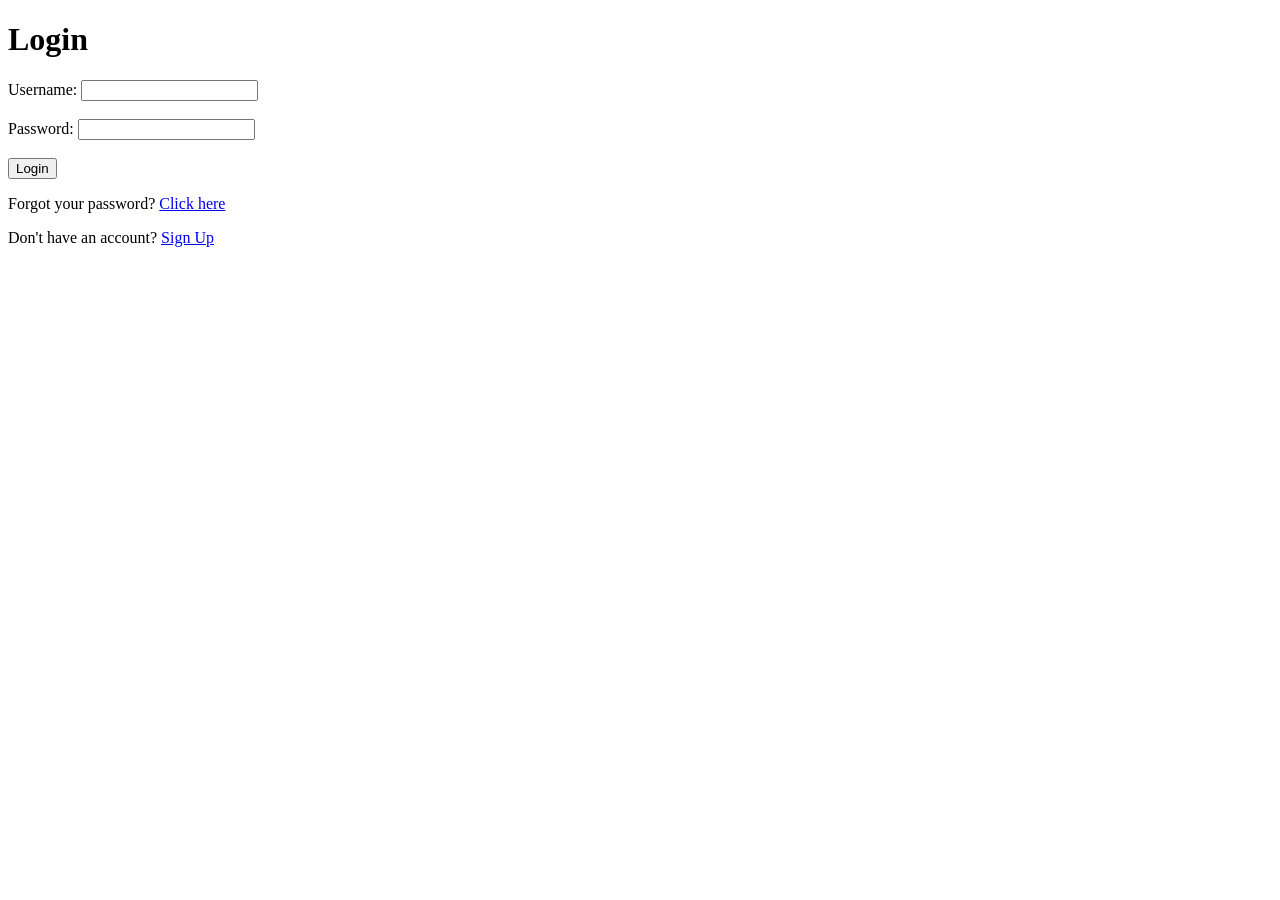
==== index.html @ 27e87de3 "paragraph is changed" ====
<!DOCTYPE html>
<html>
<head>
    <title>Login Page</title>
</head>

<body>

    <h1>Login</h1>

    <form>

        <label for="username">Username:</label>
        <input type="text" id="username" name="username" required>

        <br><br>

        <label for="password">Password:</label>
        <input type="password" id="password" name="password" required>

        <br><br>

        <button type="submit">Login</button>

    </form>

    <p>
        Forgot your password?
        <a href="#">Click here</a>
    </p>

    <p>
        Don't have an account?
        <a href="#">Sign Up</a>
    </p>

</body>
</html>
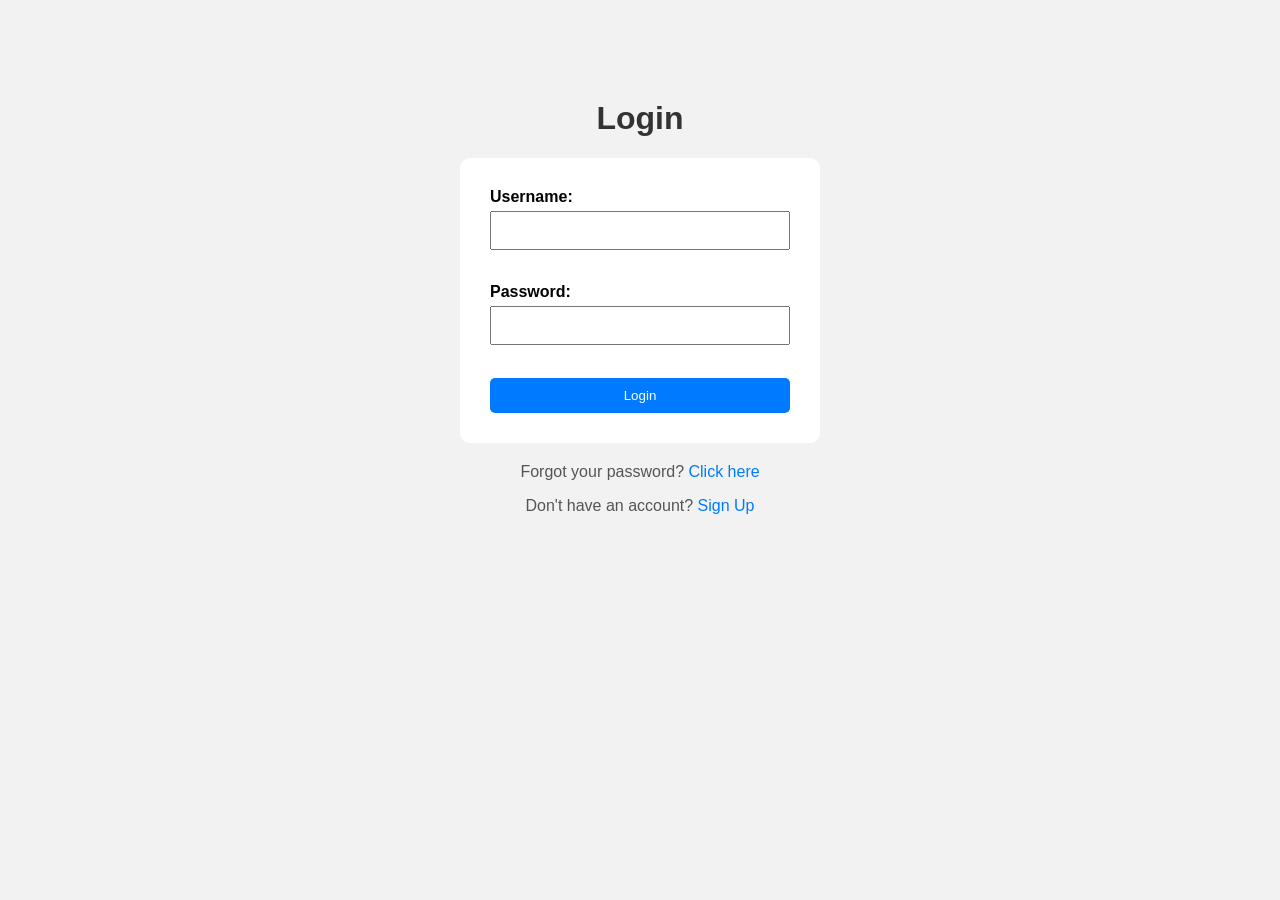
==== commit 57ab9393: "added css file" ====
--- a/index.html
+++ b/index.html
@@ -3,7 +3,10 @@
 <head>
     <title>Login Page</title>
 </head>
-
+<head>
+    <title>Login Page</title>
+    <link rel="stylesheet" href="style.css">
+</head>
 <body>
 
     <h1>Login</h1>
--- a/style.css
+++ b/style.css
@@ -0,0 +1,68 @@
+
+body {
+    font-family: Arial, sans-serif;
+    background-color: #f2f2f2;
+    text-align: center;
+    margin-top: 100px;
+}
+
+/* Login heading */
+h1 {
+    color: #333;
+}
+
+/* Form */
+form {
+    background-color: white;
+    width: 300px;
+    margin: 20px auto;
+    padding: 30px;
+    border-radius: 10px;
+}
+
+/* Labels */
+label {
+    display: block;
+    text-align: left;
+    margin-bottom: 5px;
+    font-weight: bold;
+}
+
+/* Input fields */
+input {
+    width: 100%;
+    padding: 10px;
+    margin-bottom: 15px;
+    box-sizing: border-box;
+}
+
+/* Login button */
+button {
+    width: 100%;
+    padding: 10px;
+    background-color: #007bff;
+    color: white;
+    border: none;
+    border-radius: 5px;
+    cursor: pointer;
+}
+
+button:hover {
+    background-color: #0056b3;
+}
+
+/* Links */
+a {
+    color: #007bff;
+    text-decoration: none;
+}
+
+a:hover {
+    text-decoration: underline;
+}
+
+/* Paragraphs */
+p {
+    color: #555;
+}
+
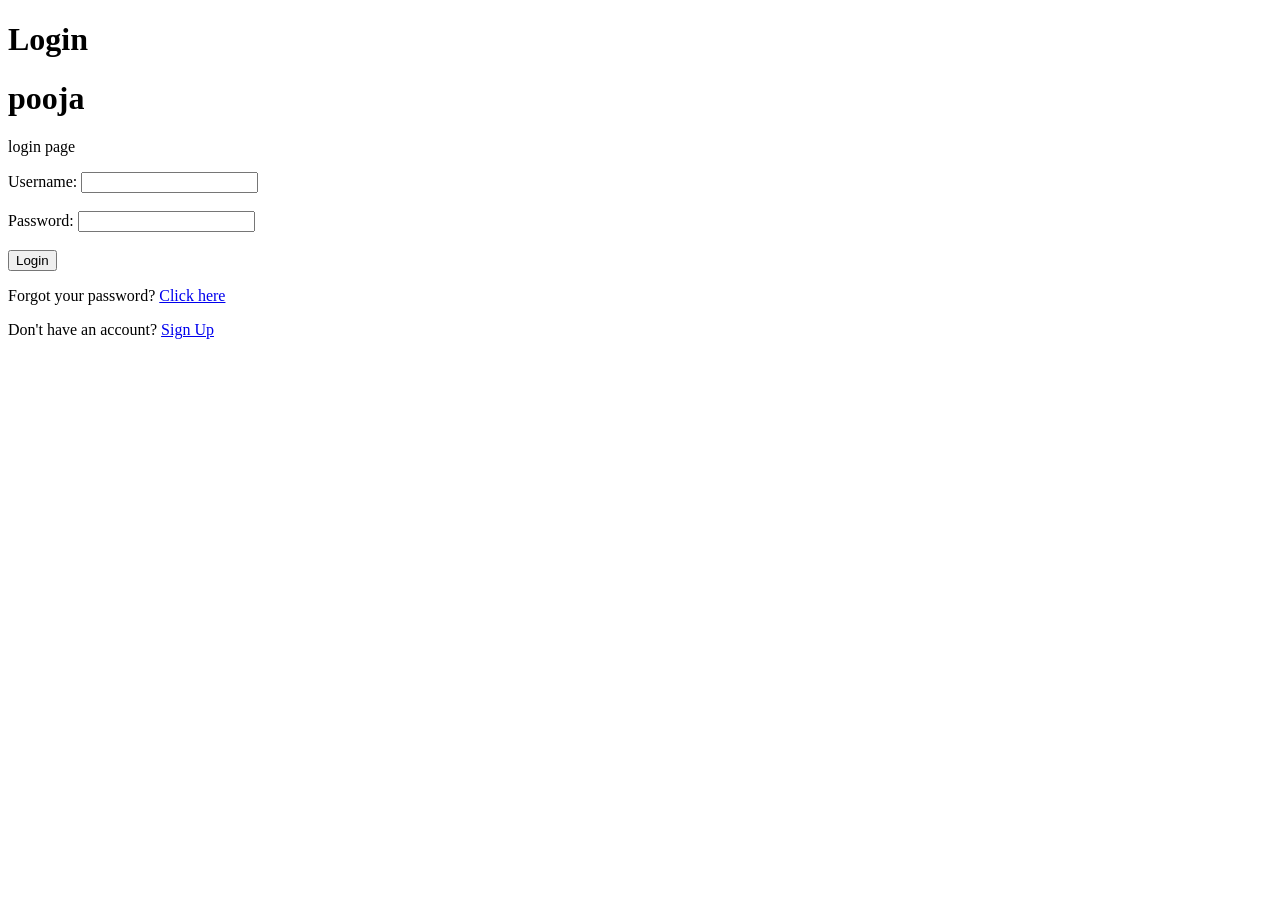
==== commit f52703a5: "paragraph is changed" ====
--- a/index.html
+++ b/index.html
@@ -3,14 +3,12 @@
 <head>
     <title>Login Page</title>
 </head>
-<head>
-    <title>Login Page</title>
-    <link rel="stylesheet" href="style.css">
-</head>
+
 <body>
 
     <h1>Login</h1>
-
+    <h1>pooja</h1>
+<p>login page</p>
     <form>
 
         <label for="username">Username:</label>
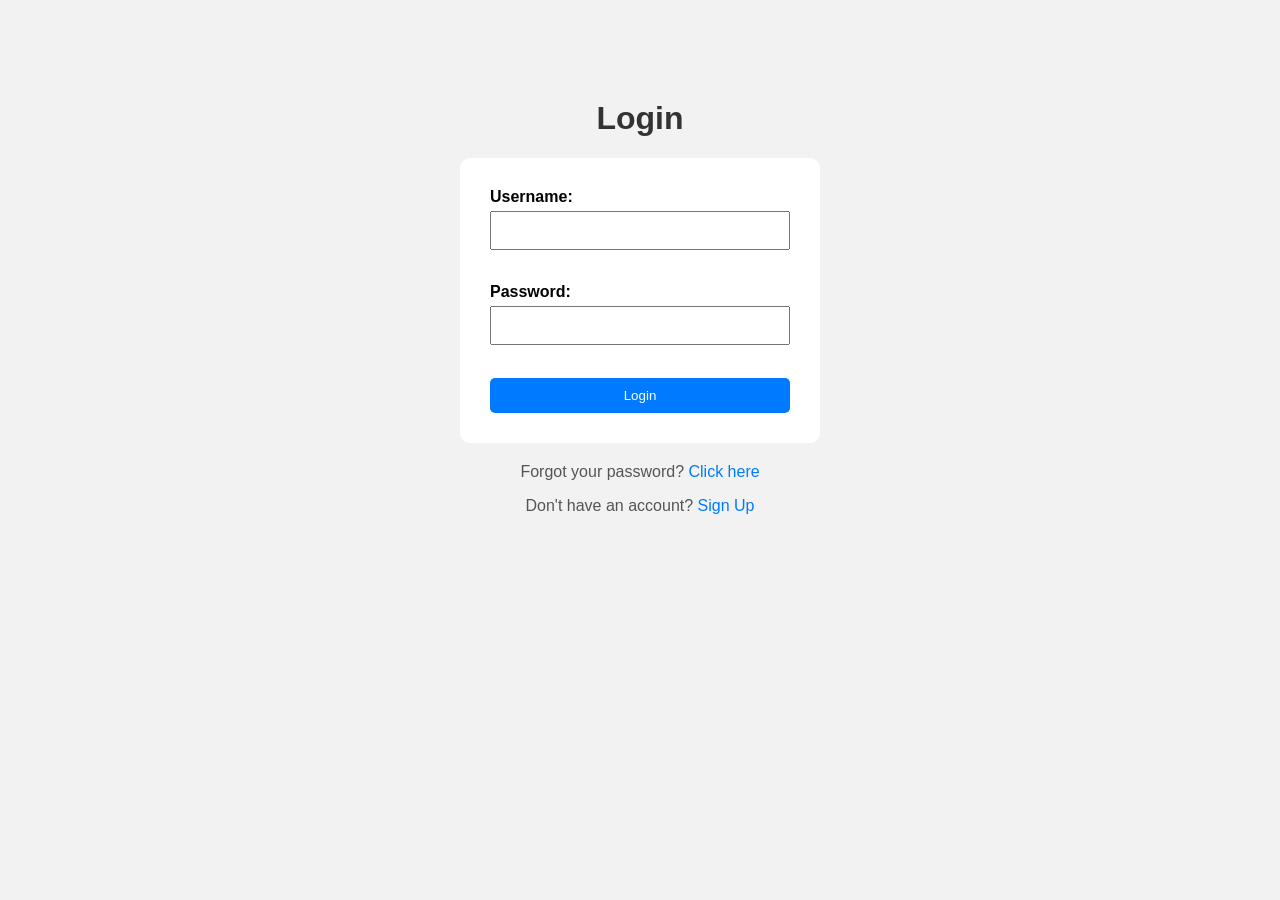
==== commit cc7e4dbf: "Merge pull request #1 from dugrampooja/hema/css Hema/css" ====
--- a/index.html
+++ b/index.html
@@ -3,12 +3,14 @@
 <head>
     <title>Login Page</title>
 </head>
-
+<head>
+    <title>Login Page</title>
+    <link rel="stylesheet" href="style.css">
+</head>
 <body>
 
     <h1>Login</h1>
-    <h1>pooja</h1>
-<p>login page</p>
+
     <form>
 
         <label for="username">Username:</label>
--- a/style.css
+++ b/style.css
@@ -0,0 +1,68 @@
+
+body {
+    font-family: Arial, sans-serif;
+    background-color: #f2f2f2;
+    text-align: center;
+    margin-top: 100px;
+}
+
+/* Login heading */
+h1 {
+    color: #333;
+}
+
+/* Form */
+form {
+    background-color: white;
+    width: 300px;
+    margin: 20px auto;
+    padding: 30px;
+    border-radius: 10px;
+}
+
+/* Labels */
+label {
+    display: block;
+    text-align: left;
+    margin-bottom: 5px;
+    font-weight: bold;
+}
+
+/* Input fields */
+input {
+    width: 100%;
+    padding: 10px;
+    margin-bottom: 15px;
+    box-sizing: border-box;
+}
+
+/* Login button */
+button {
+    width: 100%;
+    padding: 10px;
+    background-color: #007bff;
+    color: white;
+    border: none;
+    border-radius: 5px;
+    cursor: pointer;
+}
+
+button:hover {
+    background-color: #0056b3;
+}
+
+/* Links */
+a {
+    color: #007bff;
+    text-decoration: none;
+}
+
+a:hover {
+    text-decoration: underline;
+}
+
+/* Paragraphs */
+p {
+    color: #555;
+}
+
